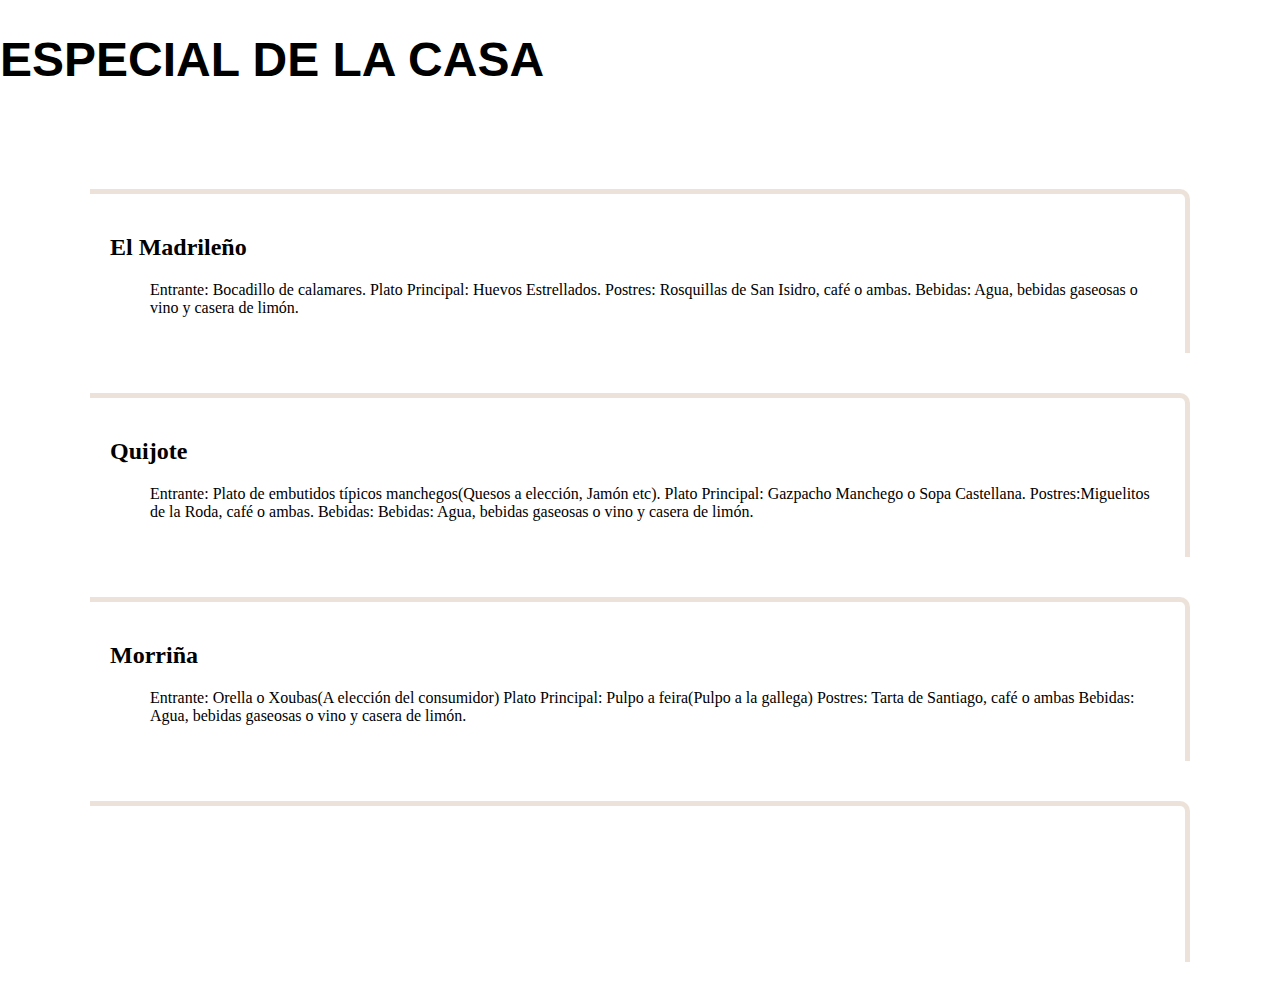
==== src/especial-casa.html @ fd7764ce "Cambio color borde tarjetas" ====
<!DOCTYPE html>
<html lang="es-ES">
    <head>
        <title>Raíces Ibéricas</title>
        <link rel="preconnect" href="https://fonts.googleapis.com">
        <link rel="preconnect" href="https://fonts.gstatic.com" crossorigin>
        <link href="https://fonts.googleapis.com/css2?family=Abril+Fatface&display=swap" rel="stylesheet">
        <meta charset="UTF-8">
        <meta http-equiv="X-UA-Compatible" content="IE=edge">
        <meta name="viewport" content="with=device-width, initial-scale=1">
        <link rel="stylesheet" type="text/css" href="../style/estilos.css">
    </head>
    <body>
        <h1>ESPECIAL DE LA CASA</h1>
        <div class="container">
            <div class="card">
                <h2>El Madrileño</h2>
                <ul>
                    <il>Entrante: Bocadillo de calamares.</il>
                    <il>Plato Principal: Huevos Estrellados.</il>
                    <il>Postres: Rosquillas de San Isidro, café o ambas.</il>
                    <il>Bebidas: Agua, bebidas gaseosas o vino y casera de limón.</il>
                </ul>
            </div>
            <div class="card">
                <h2>Quijote</h2>
                <ul>
                    <il>Entrante: Plato de embutidos típicos manchegos(Quesos a elección, Jamón etc).</il>
                    <il>Plato Principal: Gazpacho Manchego o Sopa Castellana.</il>
                    <il>Postres:Miguelitos de la Roda, café o ambas. </il>
                    <il>Bebidas: Bebidas: Agua, bebidas gaseosas o vino y casera de limón.</il>
                </ul>
            </div>
            <div class="card">
                <h2>Morriña</h2>
                <ul>
                    <il>Entrante: Orella o Xoubas(A elección del consumidor)</il>
                    <il>Plato Principal: Pulpo a feira(Pulpo a la gallega)</il>
                    <il>Postres: Tarta de Santiago, café o ambas</il>
                    <il>Bebidas: Agua, bebidas gaseosas o vino y casera de limón.</il>
                </ul>
            </div>
            <div class="card">
                <h2></h2>
                    <ul>
                        <li></li>
                        <li></li>
                        <li></li>
                        <li></li>
                    </ul>
            </div>
        </div>


    </body>
</html>
---- style/estilos.css ----
.container{
    max-width: 1100px;
    margin: auto;
    padding: 30px;
    margin-top: 10px;
    margin-left: auto;
    margin-right: auto;
    justify-content: center;
}
.card{
    border-radius: 0 10px 0 0;
    padding: 20px;
    margin-top: 40px;
    align-items: center;
    border-right: 5px solid rgba(176, 124, 92, 0.224);
    border-top: 5px solid rgba(176, 124, 92, 0.224);
}
a:link{
    text-decoration: none;
}
a:hover{
    text-decoration: underline;
}
a.button:hover{
    font-size: 105%;
    text-decoration: none;
}
a:visited{
    color: blueviolet;
}
a.button:visited{
    color: initial;
}
a:active{
    color: gold;
}
a.button:active{
    background-color:forestgreen;
}
.little{
    max-width: 35px;
}
body{
    margin: 0;
}
p{
    font-family: 'Arvo', serif;
    font-size: medium;
}
h1{
    font-family: 'Golos Text', sans-serif;
    font-size: xxx-large;
}
.kid{
    font-family: 'Luckiest Guy', cursive;
}
.button{
    background-color:darkslategrey;
    border-radius: 5px;
    border: none;
    color: black;
    display: inline-block;
    padding: 15px 15px;
    text-align: center;
    cursor: pointer;
    font-size: 16px;
    box-shadow: 3px 3px 3px grey;
}
header{
    display: flex;
    justify-content: space-between;
    align-items: center;
    background-color: rgb(84, 154, 167);
    padding: 10px;
}
header h1{
    margin: 0;
    text-align: center;
}
header img{
    max-width: 250px;
}
li{ 
    font-family: 'Gloock', serif;
    display: flex;
    align-items: center;
    padding-right: 10px;
    padding: 10px;
}
li img{
    margin-right: 25px;
    max-width: 86px;
}
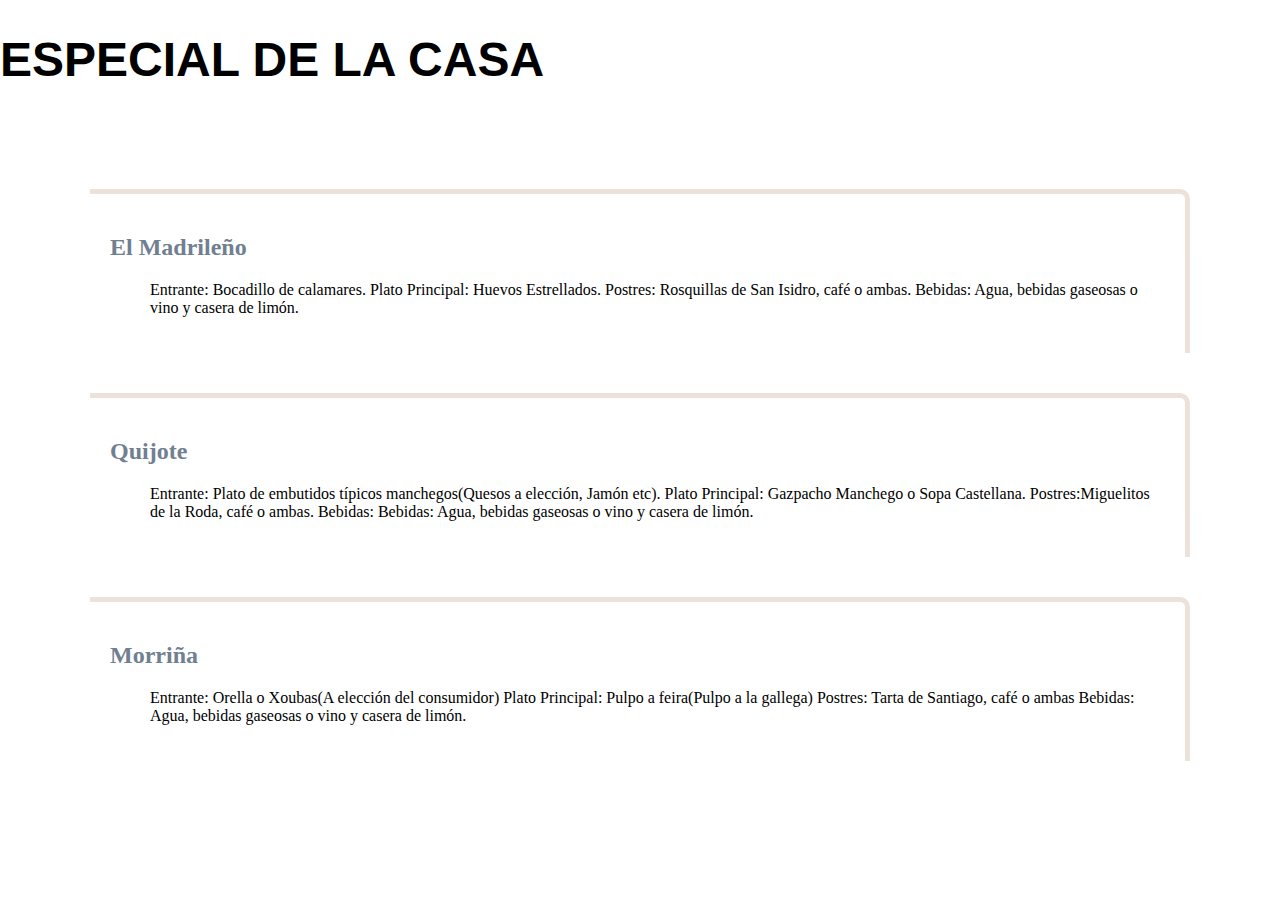
==== commit 6f45b57d: "Cambios limpieza de código" ====
--- a/src/especial-casa.html
+++ b/src/especial-casa.html
@@ -40,17 +40,6 @@
                     <il>Bebidas: Agua, bebidas gaseosas o vino y casera de limón.</il>
                 </ul>
             </div>
-            <div class="card">
-                <h2></h2>
-                    <ul>
-                        <li></li>
-                        <li></li>
-                        <li></li>
-                        <li></li>
-                    </ul>
-            </div>
         </div>
-
-
     </body>
 </html>--- a/style/estilos.css
+++ b/style/estilos.css
@@ -19,26 +19,17 @@
     text-decoration: none;
 }
 a:hover{
-    text-decoration: underline;
-}
-a.button:hover{
     font-size: 105%;
     text-decoration: none;
 }
 a:visited{
-    color: blueviolet;
-}
-a.button:visited{
-    color: initial;
+    color: rgb(43, 189, 226);
 }
 a:active{
-    color: gold;
-}
-a.button:active{
     background-color:forestgreen;
 }
 .little{
-    max-width: 35px;
+    max-width: 85px;
 }
 body{
     margin: 0;
@@ -55,13 +46,14 @@
     font-family: 'Luckiest Guy', cursive;
 }
 .button{
-    background-color:darkslategrey;
+    background-color:rgb(73, 139, 112);
     border-radius: 5px;
     border: none;
     color: black;
     display: inline-block;
     padding: 15px 15px;
     text-align: center;
+    align-items: center;
     cursor: pointer;
     font-size: 16px;
     box-shadow: 3px 3px 3px grey;
@@ -90,4 +82,8 @@
 li img{
     margin-right: 25px;
     max-width: 86px;
+}
+h2{
+    color: slategrey;
+    font-family: 'Arvo', serif;
 }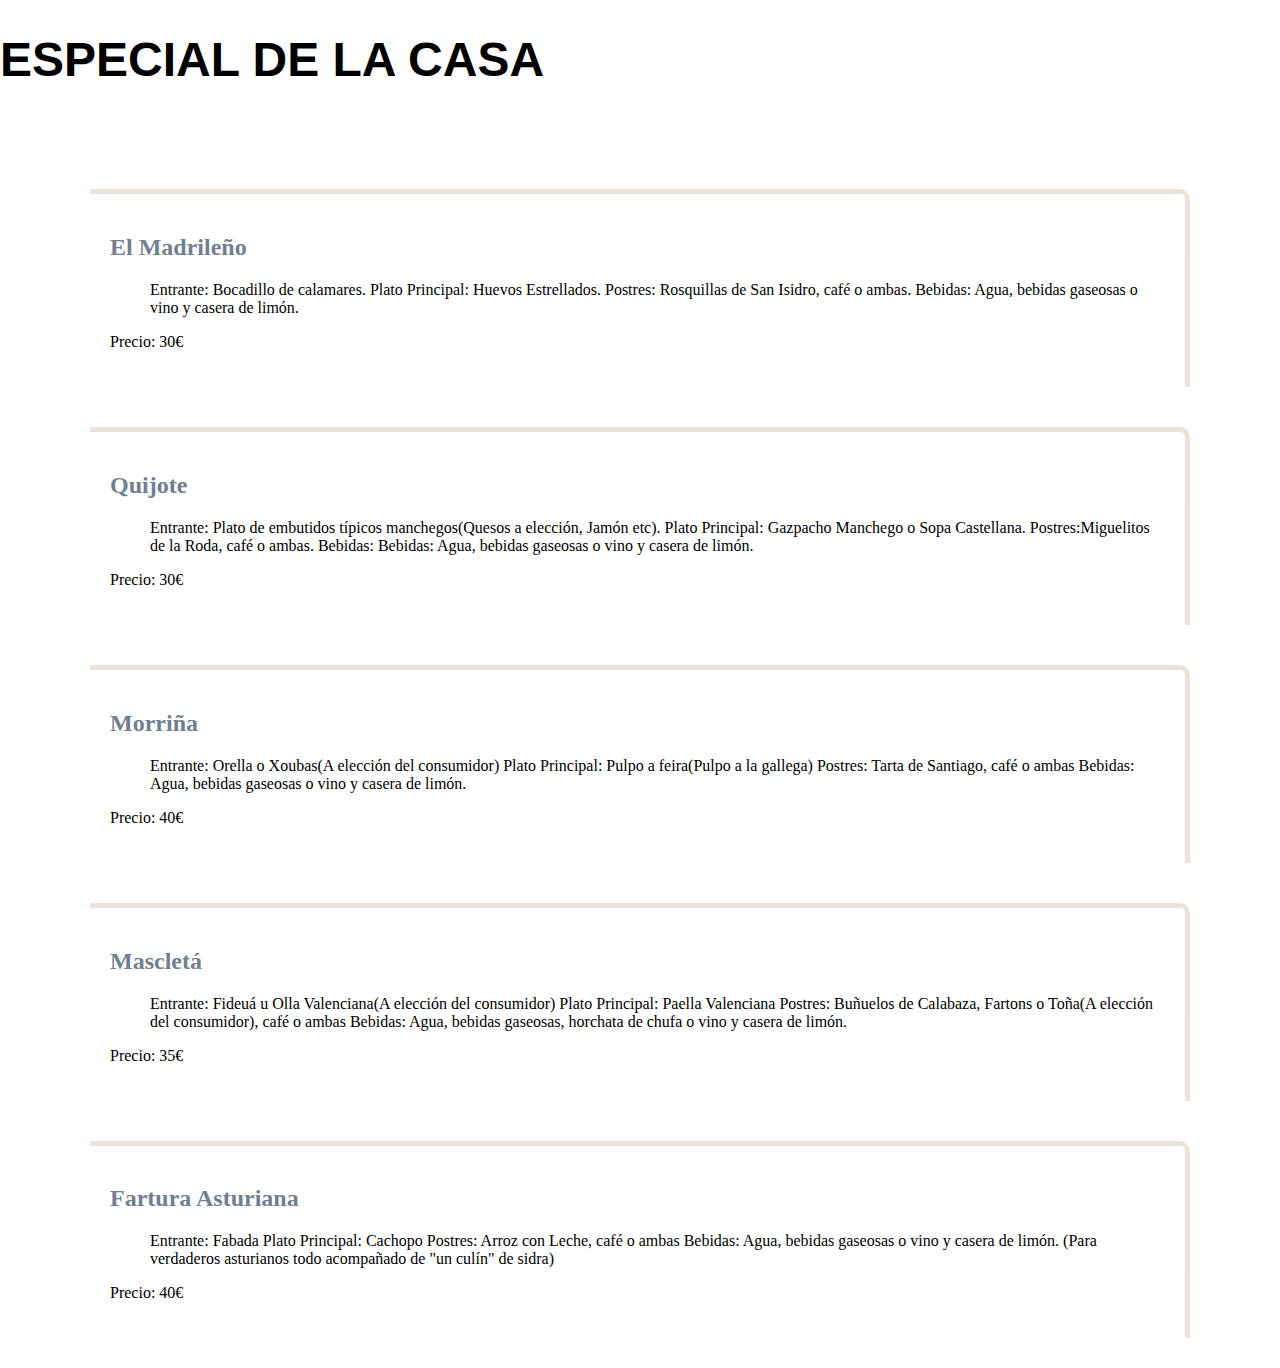
==== commit 193d756e: "especial de la casa terminado" ====
--- a/src/especial-casa.html
+++ b/src/especial-casa.html
@@ -21,7 +21,9 @@
                     <il>Postres: Rosquillas de San Isidro, café o ambas.</il>
                     <il>Bebidas: Agua, bebidas gaseosas o vino y casera de limón.</il>
                 </ul>
+                <p text-align="right">Precio: 30€</p>
             </div>
+
             <div class="card">
                 <h2>Quijote</h2>
                 <ul>
@@ -30,7 +32,9 @@
                     <il>Postres:Miguelitos de la Roda, café o ambas. </il>
                     <il>Bebidas: Bebidas: Agua, bebidas gaseosas o vino y casera de limón.</il>
                 </ul>
+                <p text-align="right">Precio: 30€</p>
             </div>
+
             <div class="card">
                 <h2>Morriña</h2>
                 <ul>
@@ -39,7 +43,34 @@
                     <il>Postres: Tarta de Santiago, café o ambas</il>
                     <il>Bebidas: Agua, bebidas gaseosas o vino y casera de limón.</il>
                 </ul>
+                <p text-align="right">Precio: 40€</p>
             </div>
+
+            <div class="card">
+                <h2>Mascletá</h2>
+                <ul>
+                    <il>Entrante: Fideuá u Olla Valenciana(A elección del consumidor)</il>
+                    <il>Plato Principal: Paella Valenciana</il>
+                    <il>Postres: Buñuelos de Calabaza, Fartons o Toña(A elección del consumidor), 
+                        café o ambas</il>
+                    <il>Bebidas: Agua, bebidas gaseosas, 
+                        horchata de chufa o vino y casera de limón.</il>
+                </ul>
+                <p text-align="right">Precio: 35€</p>
+            </div>
+
+            <div class="card">
+                <h2>Fartura Asturiana</h2>
+                <ul>
+                    <il>Entrante: Fabada</il>
+                    <il>Plato Principal: Cachopo</il>
+                    <il>Postres: Arroz con Leche, café o ambas</il>
+                    <il>Bebidas: Agua, bebidas gaseosas o vino y casera de limón.
+                        (Para verdaderos asturianos todo acompañado de "un culín" de sidra)</il>
+                </ul>
+                <p text-align="right">Precio: 40€</p>
+            </div>
+
         </div>
     </body>
 </html>--- a/style/estilos.css
+++ b/style/estilos.css
@@ -23,7 +23,7 @@
     text-decoration: none;
 }
 a:visited{
-    color: rgb(43, 189, 226);
+    background-color: rgb(43, 189, 226);
 }
 a:active{
     background-color:forestgreen;
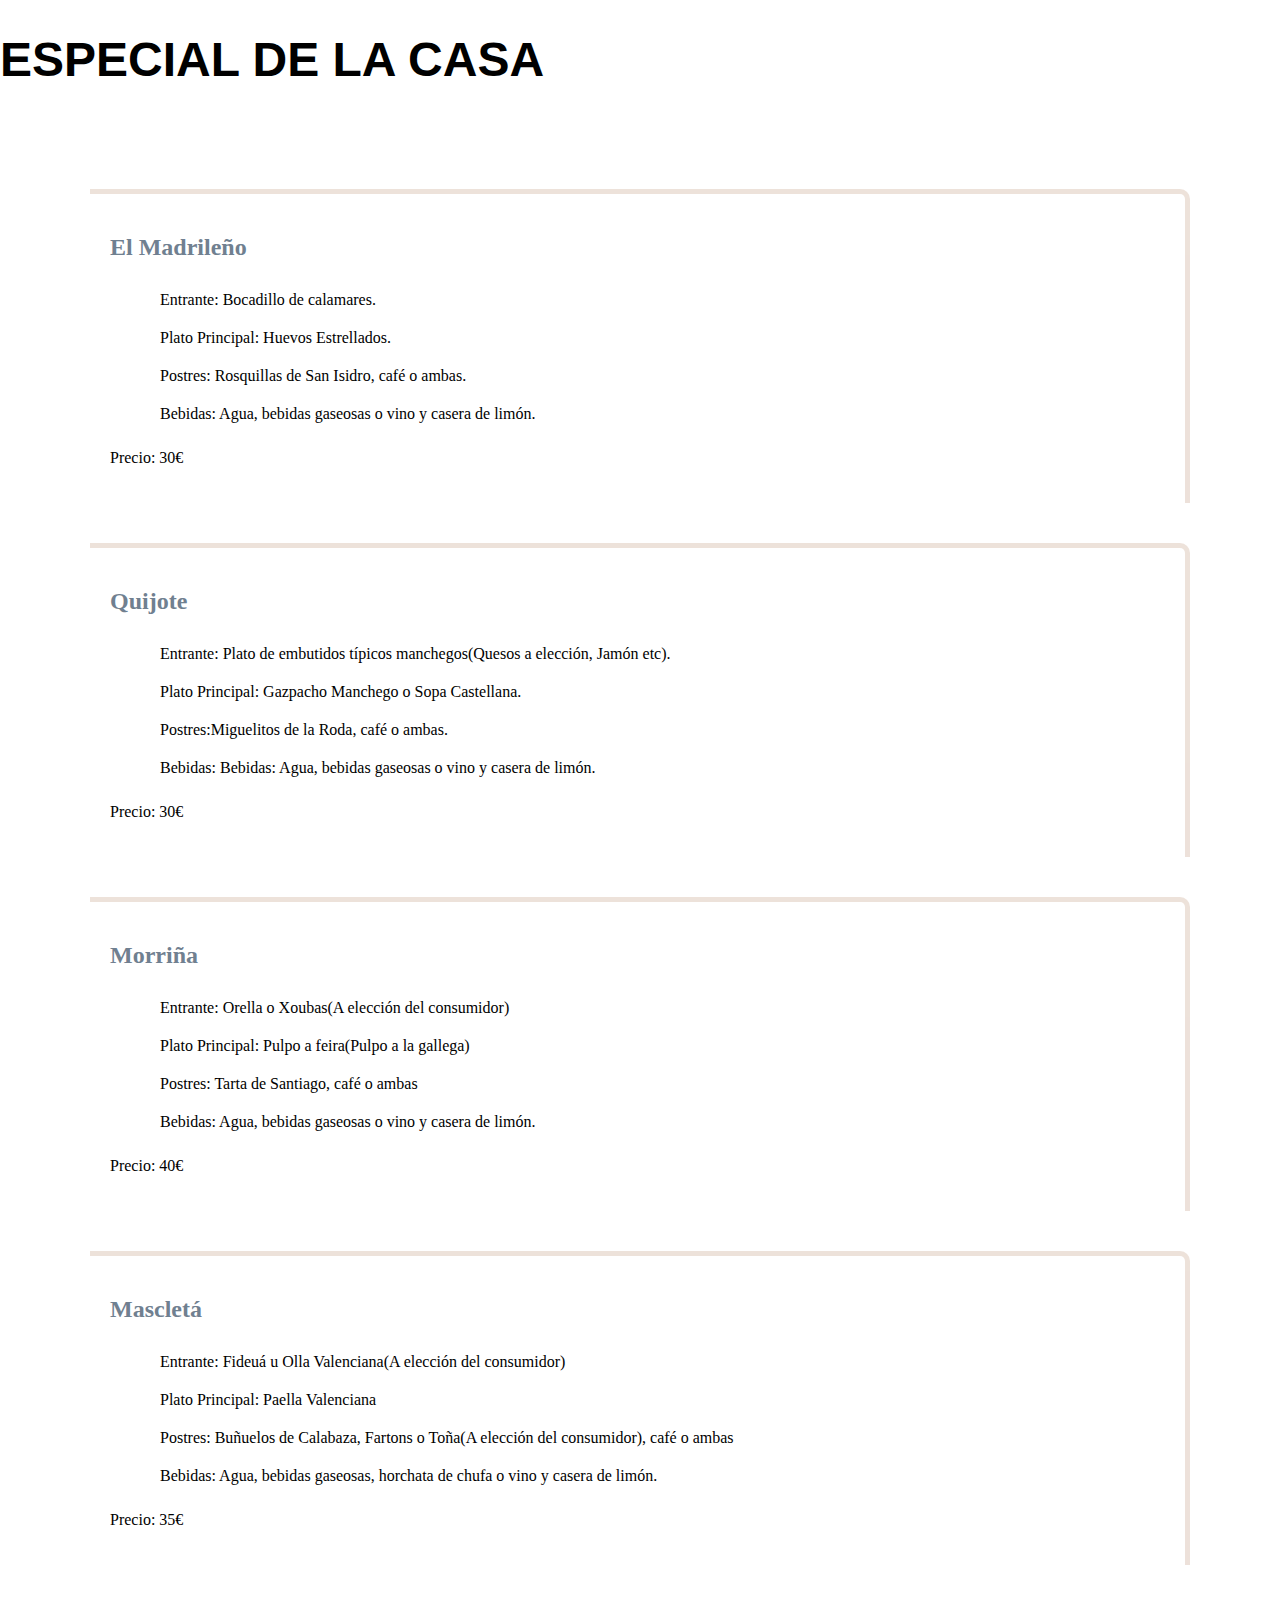
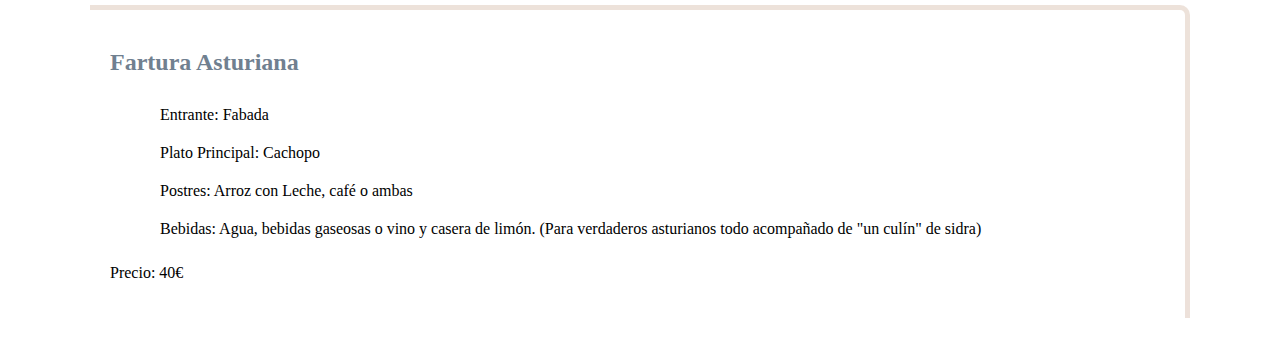
==== commit c4b4d09c: "especial de la casa arreglo" ====
--- a/src/especial-casa.html
+++ b/src/especial-casa.html
@@ -16,10 +16,10 @@
             <div class="card">
                 <h2>El Madrileño</h2>
                 <ul>
-                    <il>Entrante: Bocadillo de calamares.</il>
-                    <il>Plato Principal: Huevos Estrellados.</il>
-                    <il>Postres: Rosquillas de San Isidro, café o ambas.</il>
-                    <il>Bebidas: Agua, bebidas gaseosas o vino y casera de limón.</il>
+                    <li>Entrante: Bocadillo de calamares.</li>
+                    <li>Plato Principal: Huevos Estrellados.</li>
+                    <li>Postres: Rosquillas de San Isidro, café o ambas.</li>
+                    <li>Bebidas: Agua, bebidas gaseosas o vino y casera de limón.</li>
                 </ul>
                 <p text-align="right">Precio: 30€</p>
             </div>
@@ -27,10 +27,10 @@
             <div class="card">
                 <h2>Quijote</h2>
                 <ul>
-                    <il>Entrante: Plato de embutidos típicos manchegos(Quesos a elección, Jamón etc).</il>
-                    <il>Plato Principal: Gazpacho Manchego o Sopa Castellana.</il>
-                    <il>Postres:Miguelitos de la Roda, café o ambas. </il>
-                    <il>Bebidas: Bebidas: Agua, bebidas gaseosas o vino y casera de limón.</il>
+                    <li>Entrante: Plato de embutidos típicos manchegos(Quesos a elección, Jamón etc).</li>
+                    <li>Plato Principal: Gazpacho Manchego o Sopa Castellana.</li>
+                    <li>Postres:Miguelitos de la Roda, café o ambas. </li>
+                    <li>Bebidas: Bebidas: Agua, bebidas gaseosas o vino y casera de limón.</li>
                 </ul>
                 <p text-align="right">Precio: 30€</p>
             </div>
@@ -38,10 +38,10 @@
             <div class="card">
                 <h2>Morriña</h2>
                 <ul>
-                    <il>Entrante: Orella o Xoubas(A elección del consumidor)</il>
-                    <il>Plato Principal: Pulpo a feira(Pulpo a la gallega)</il>
-                    <il>Postres: Tarta de Santiago, café o ambas</il>
-                    <il>Bebidas: Agua, bebidas gaseosas o vino y casera de limón.</il>
+                    <li>Entrante: Orella o Xoubas(A elección del consumidor)</li>
+                    <li>Plato Principal: Pulpo a feira(Pulpo a la gallega)</li>
+                    <li>Postres: Tarta de Santiago, café o ambas</li>
+                    <li>Bebidas: Agua, bebidas gaseosas o vino y casera de limón.</li>
                 </ul>
                 <p text-align="right">Precio: 40€</p>
             </div>
@@ -49,12 +49,12 @@
             <div class="card">
                 <h2>Mascletá</h2>
                 <ul>
-                    <il>Entrante: Fideuá u Olla Valenciana(A elección del consumidor)</il>
-                    <il>Plato Principal: Paella Valenciana</il>
-                    <il>Postres: Buñuelos de Calabaza, Fartons o Toña(A elección del consumidor), 
-                        café o ambas</il>
-                    <il>Bebidas: Agua, bebidas gaseosas, 
-                        horchata de chufa o vino y casera de limón.</il>
+                    <li>Entrante: Fideuá u Olla Valenciana(A elección del consumidor)</li>
+                    <li>Plato Principal: Paella Valenciana</li>
+                    <li>Postres: Buñuelos de Calabaza, Fartons o Toña(A elección del consumidor), 
+                        café o ambas</li>
+                    <li>Bebidas: Agua, bebidas gaseosas, 
+                        horchata de chufa o vino y casera de limón.</li>
                 </ul>
                 <p text-align="right">Precio: 35€</p>
             </div>
@@ -62,11 +62,11 @@
             <div class="card">
                 <h2>Fartura Asturiana</h2>
                 <ul>
-                    <il>Entrante: Fabada</il>
-                    <il>Plato Principal: Cachopo</il>
-                    <il>Postres: Arroz con Leche, café o ambas</il>
-                    <il>Bebidas: Agua, bebidas gaseosas o vino y casera de limón.
-                        (Para verdaderos asturianos todo acompañado de "un culín" de sidra)</il>
+                    <li>Entrante: Fabada</li>
+                    <li>Plato Principal: Cachopo</li>
+                    <li>Postres: Arroz con Leche, café o ambas</li>
+                    <li>Bebidas: Agua, bebidas gaseosas o vino y casera de limón.
+                        (Para verdaderos asturianos todo acompañado de "un culín" de sidra)</li>
                 </ul>
                 <p text-align="right">Precio: 40€</p>
             </div>
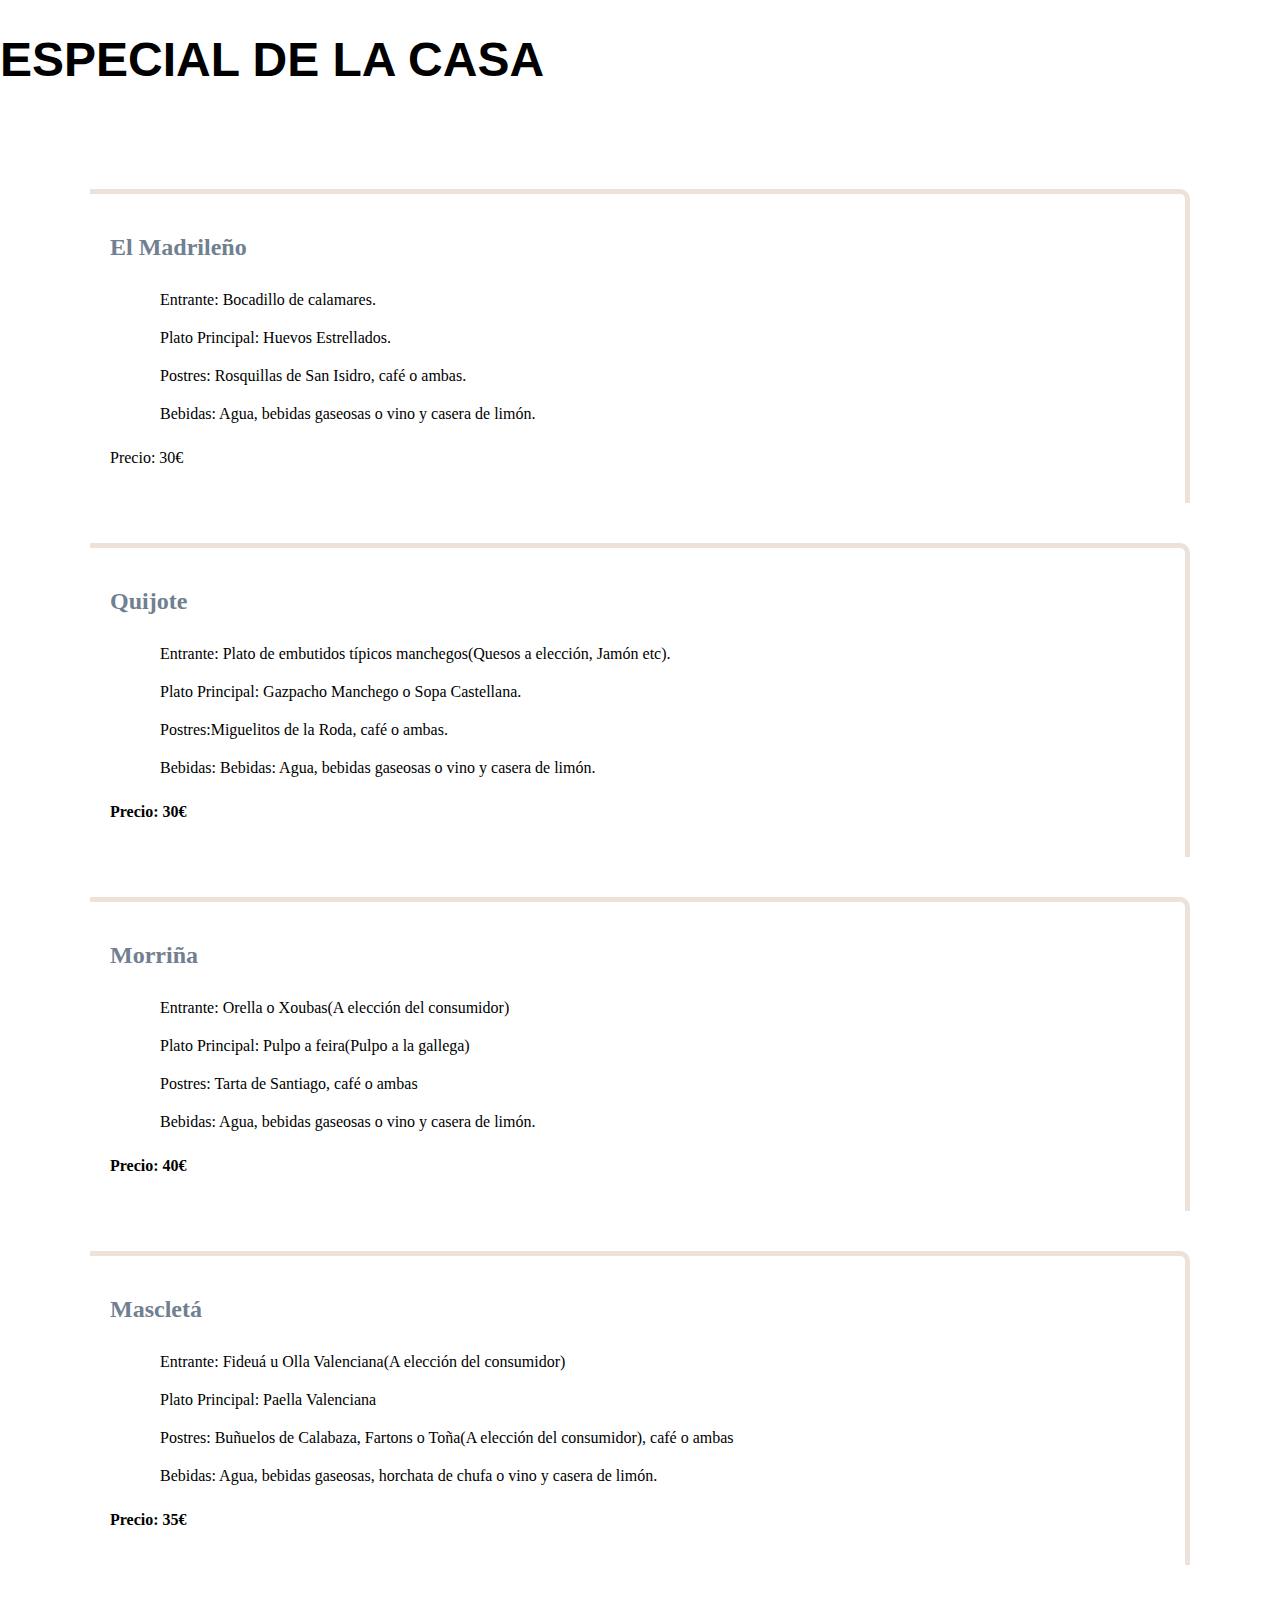
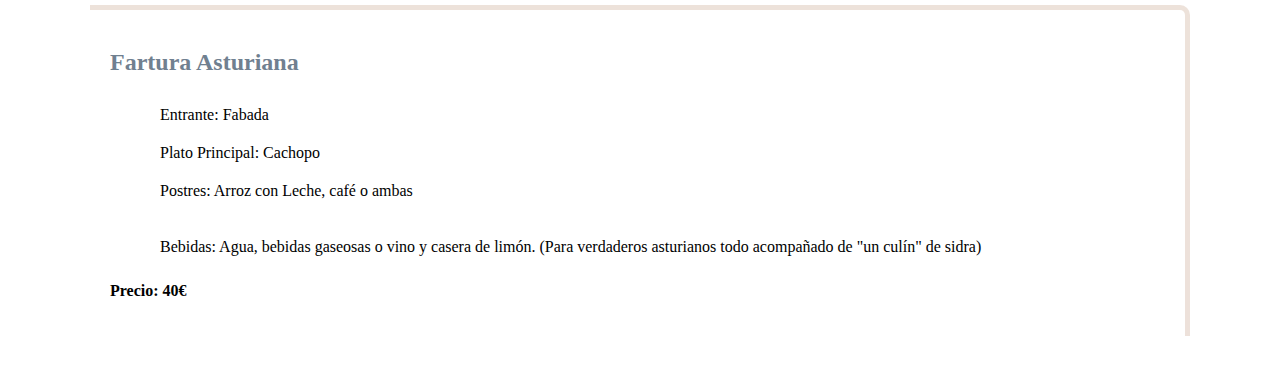
==== commit 088299e1: "especial de la casa arreglo 2" ====
--- a/src/especial-casa.html
+++ b/src/especial-casa.html
@@ -21,7 +21,7 @@
                     <li>Postres: Rosquillas de San Isidro, café o ambas.</li>
                     <li>Bebidas: Agua, bebidas gaseosas o vino y casera de limón.</li>
                 </ul>
-                <p text-align="right">Precio: 30€</p>
+                <p>Precio: 30€</p>
             </div>
 
             <div class="card">
@@ -32,7 +32,7 @@
                     <li>Postres:Miguelitos de la Roda, café o ambas. </li>
                     <li>Bebidas: Bebidas: Agua, bebidas gaseosas o vino y casera de limón.</li>
                 </ul>
-                <p text-align="right">Precio: 30€</p>
+                <p><b>Precio: 30€</b></p>
             </div>
 
             <div class="card">
@@ -43,7 +43,7 @@
                     <li>Postres: Tarta de Santiago, café o ambas</li>
                     <li>Bebidas: Agua, bebidas gaseosas o vino y casera de limón.</li>
                 </ul>
-                <p text-align="right">Precio: 40€</p>
+                <p><b>Precio: 40€</b></p>
             </div>
 
             <div class="card">
@@ -56,7 +56,7 @@
                     <li>Bebidas: Agua, bebidas gaseosas, 
                         horchata de chufa o vino y casera de limón.</li>
                 </ul>
-                <p text-align="right">Precio: 35€</p>
+                <p><b>Precio: 35€</b></p>
             </div>
 
             <div class="card">
@@ -65,10 +65,10 @@
                     <li>Entrante: Fabada</li>
                     <li>Plato Principal: Cachopo</li>
                     <li>Postres: Arroz con Leche, café o ambas</li>
-                    <li>Bebidas: Agua, bebidas gaseosas o vino y casera de limón.
-                        (Para verdaderos asturianos todo acompañado de "un culín" de sidra)</li>
+                    <li><br>Bebidas: Agua, bebidas gaseosas o vino y casera de limón.
+                        (Para verdaderos asturianos todo acompañado de "un culín" de sidra)</br></li>
                 </ul>
-                <p text-align="right">Precio: 40€</p>
+                <p><b>Precio: 40€</b></p>
             </div>
 
         </div>
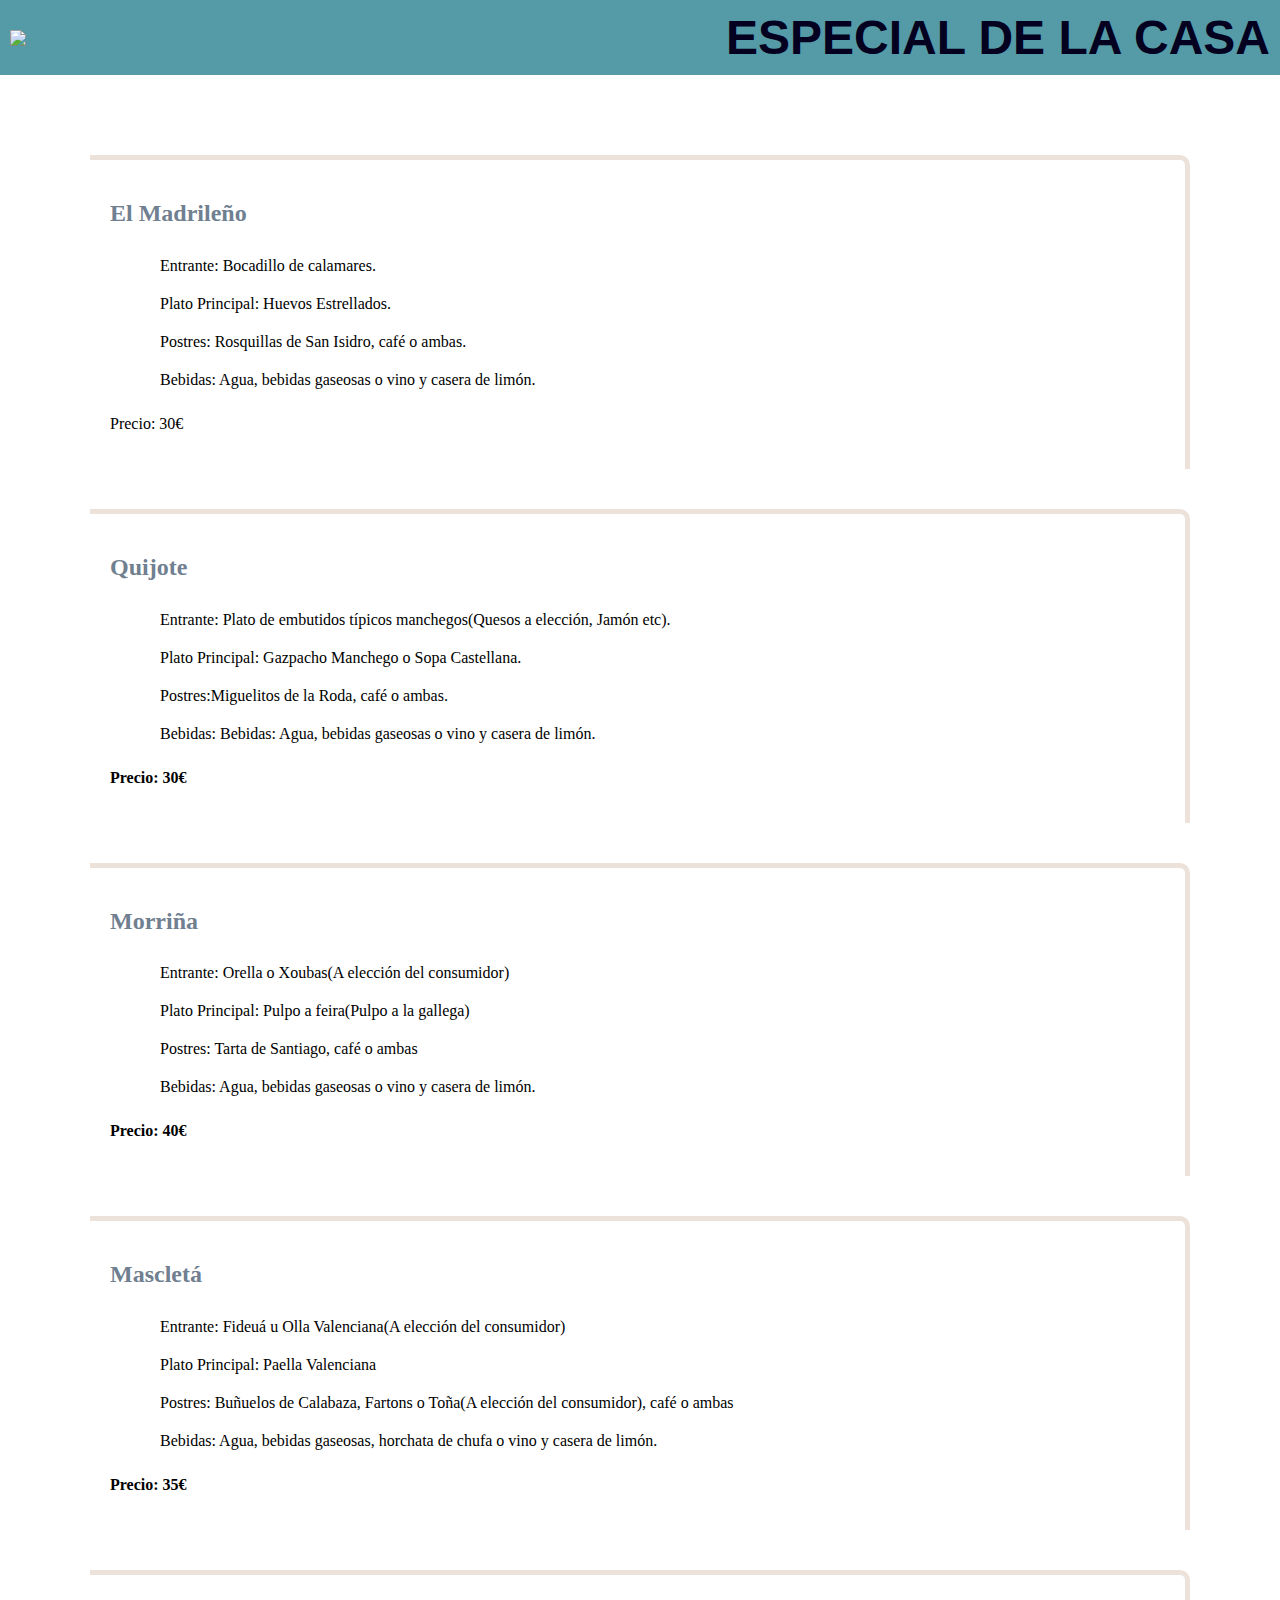
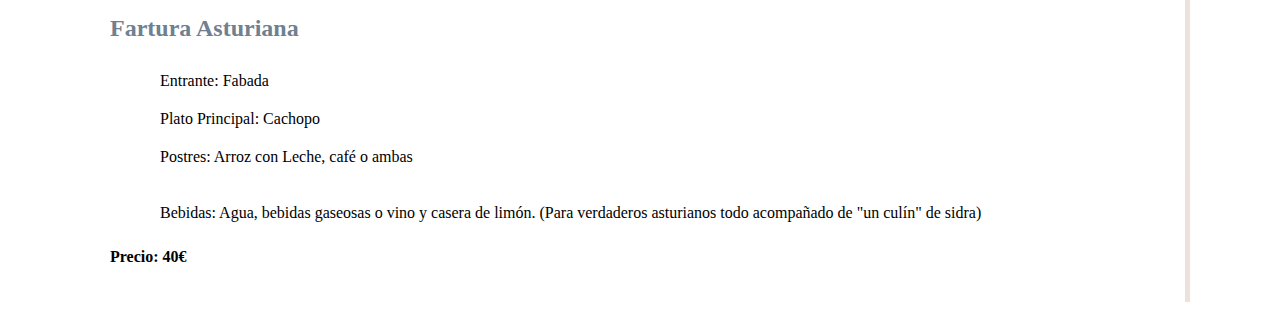
==== commit 34748eae: "Cambio color h1 y header especial-casa" ====
--- a/src/especial-casa.html
+++ b/src/especial-casa.html
@@ -10,8 +10,11 @@
         <meta name="viewport" content="with=device-width, initial-scale=1">
         <link rel="stylesheet" type="text/css" href="../style/estilos.css">
     </head>
-    <body>
-        <h1>ESPECIAL DE LA CASA</h1>
+    <body>        
+        <header>
+            <img src="./img/raices-ibericas.png">
+            <h1>ESPECIAL DE LA CASA</h1>
+        </header>
         <div class="container">
             <div class="card">
                 <h2>El Madrileño</h2>
--- a/style/estilos.css
+++ b/style/estilos.css
@@ -41,6 +41,7 @@
 h1{
     font-family: 'Golos Text', sans-serif;
     font-size: xxx-large;
+    color: rgb(3, 0, 32);
 }
 .kid{
     font-family: 'Luckiest Guy', cursive;
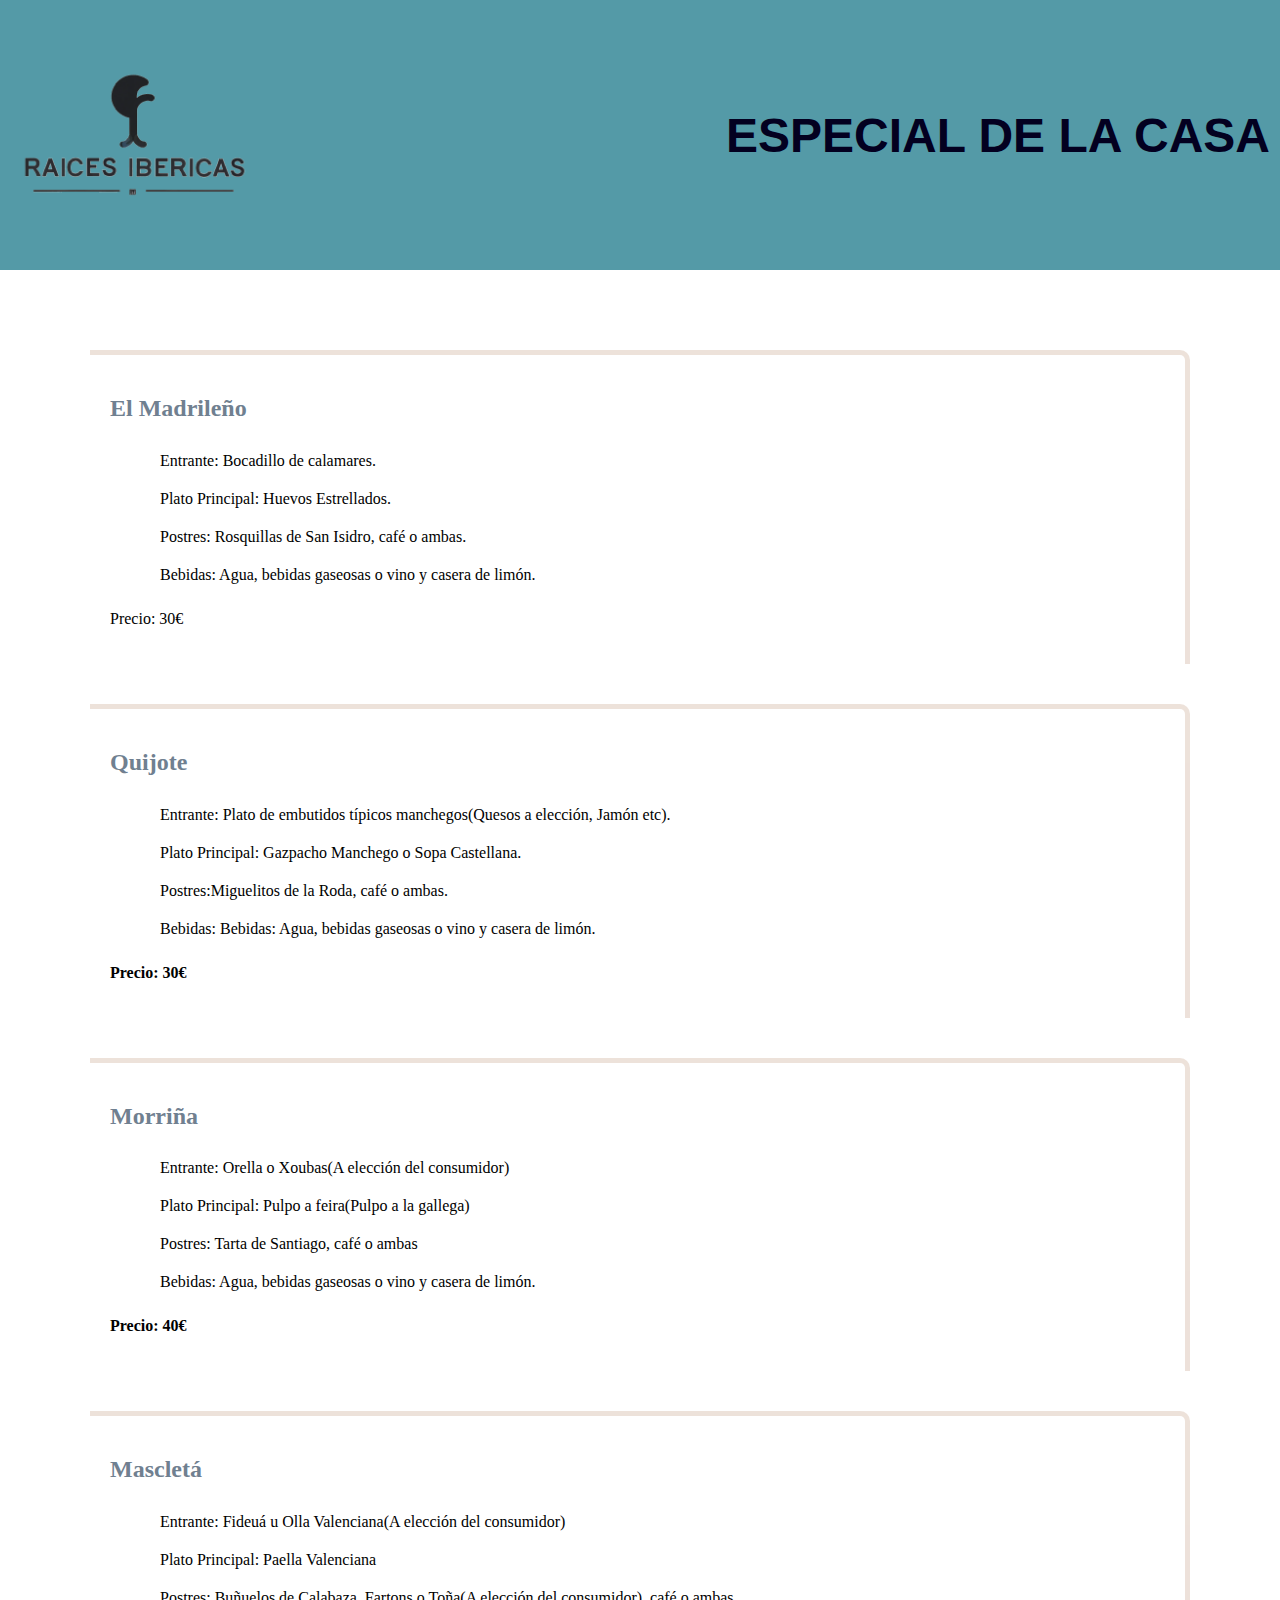
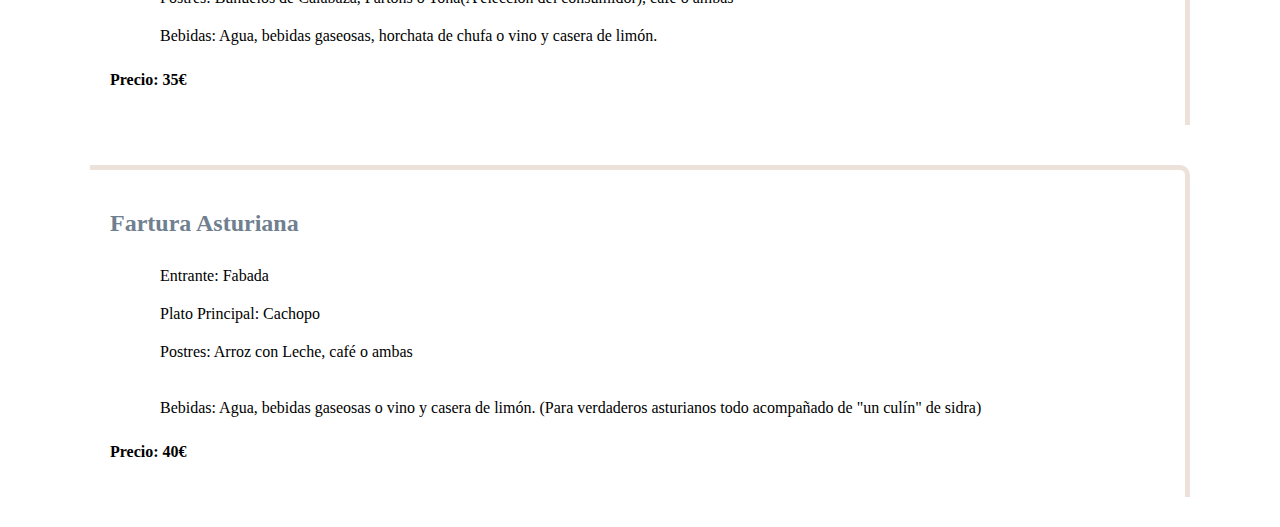
==== commit 8f568506: "Correción error enlace imagen" ====
--- a/src/especial-casa.html
+++ b/src/especial-casa.html
@@ -9,10 +9,11 @@
         <meta http-equiv="X-UA-Compatible" content="IE=edge">
         <meta name="viewport" content="with=device-width, initial-scale=1">
         <link rel="stylesheet" type="text/css" href="../style/estilos.css">
+        <link rel="shortcut icon" type="image/png" href="../img/icon-raices.png">
     </head>
     <body>        
         <header>
-            <img src="./img/raices-ibericas.png">
+            <img src="../img/raices-ibericas.png">
             <h1>ESPECIAL DE LA CASA</h1>
         </header>
         <div class="container">
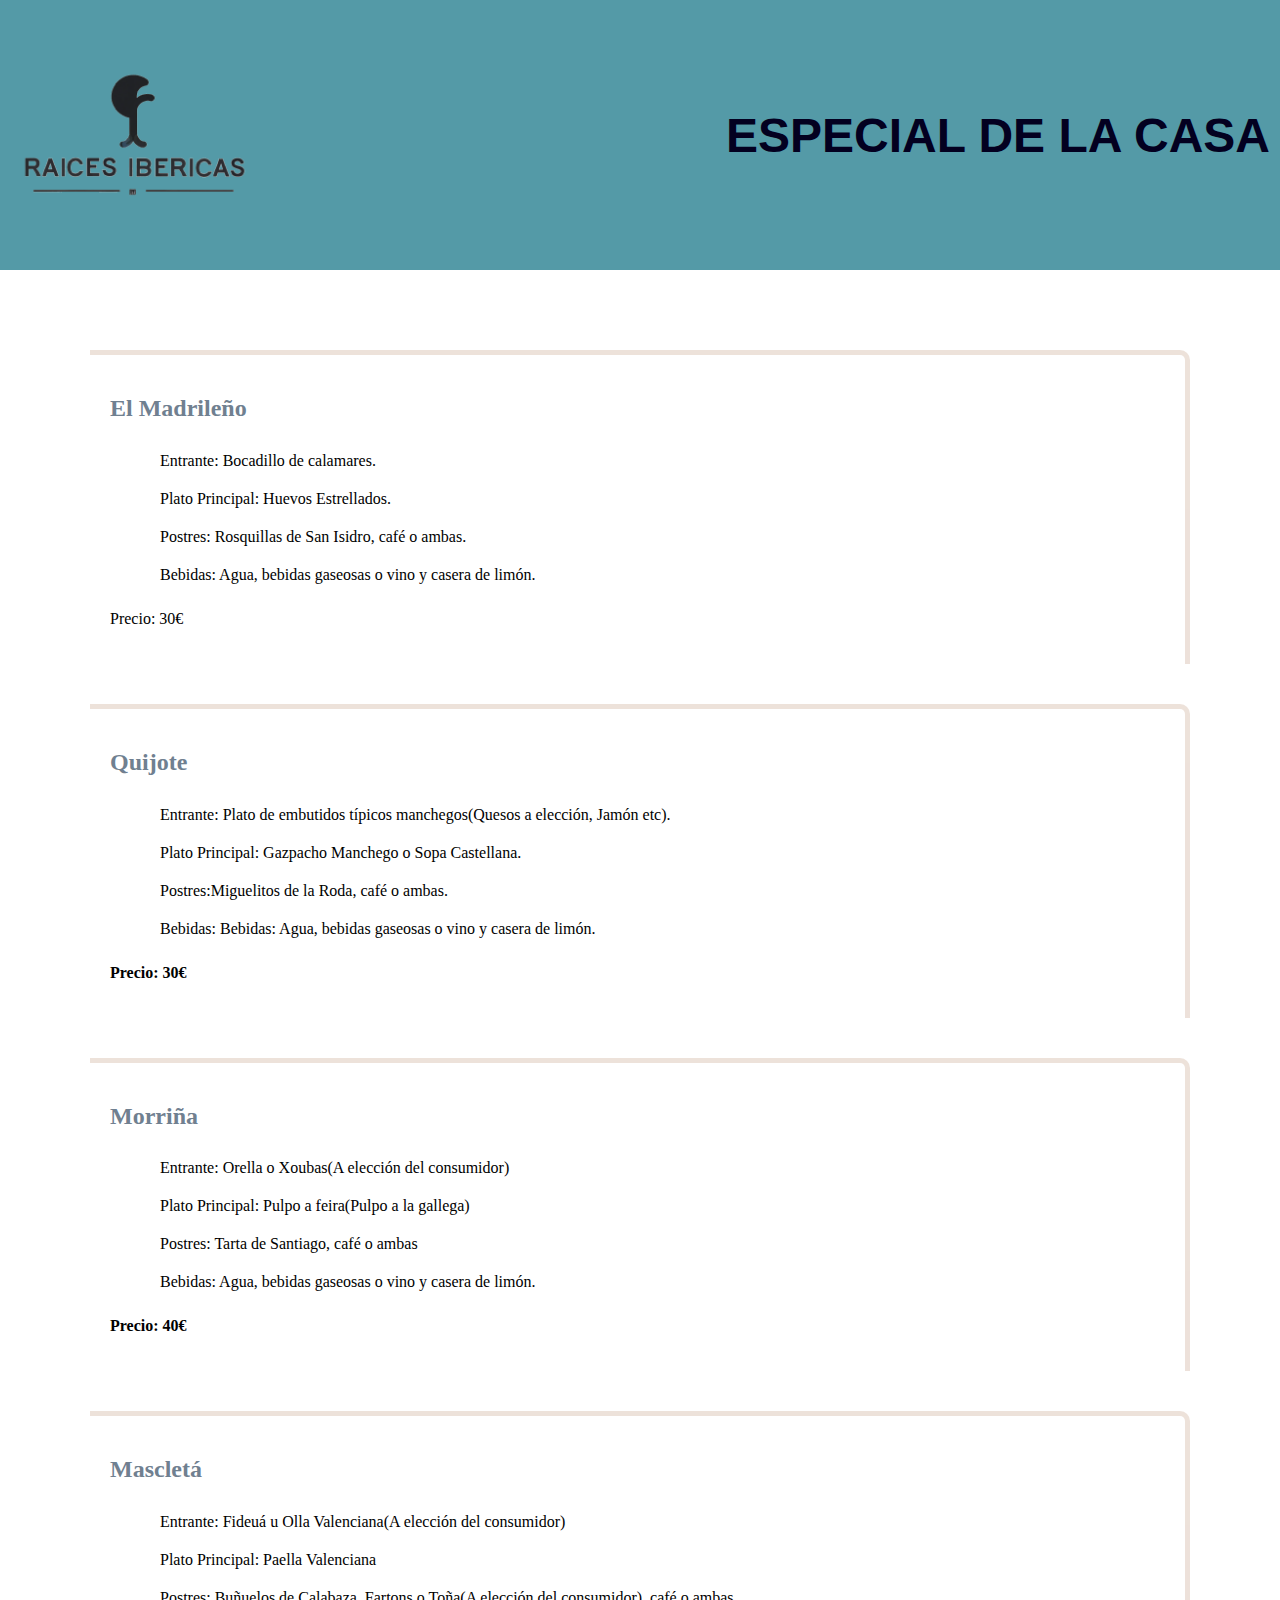
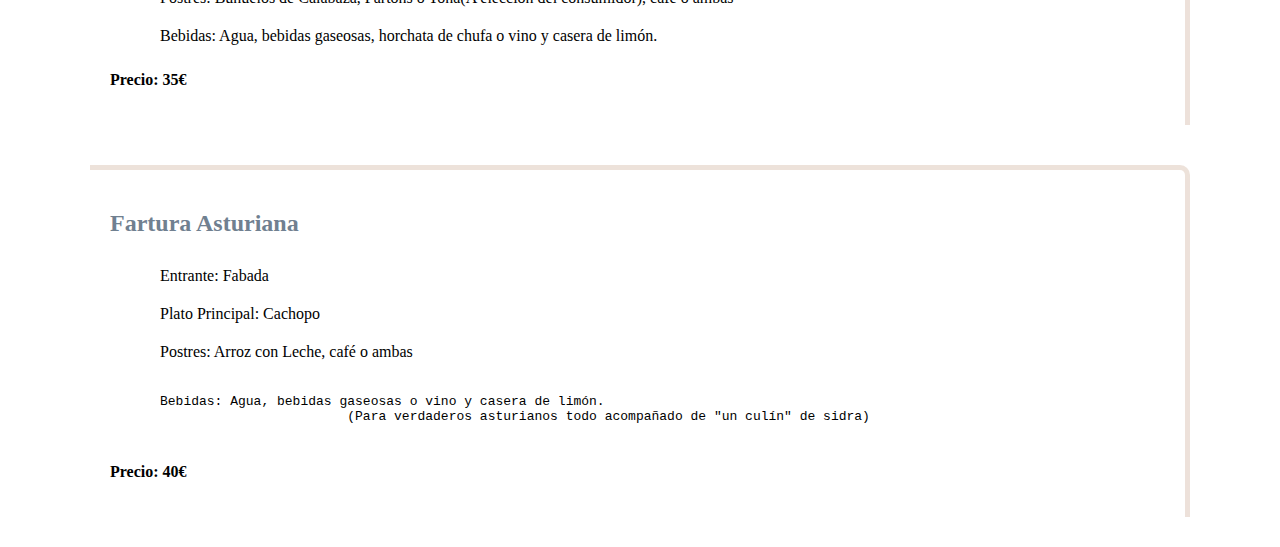
==== commit 6d74f4dc: "especial de la casa arreglo 3" ====
--- a/src/especial-casa.html
+++ b/src/especial-casa.html
@@ -69,8 +69,8 @@
                     <li>Entrante: Fabada</li>
                     <li>Plato Principal: Cachopo</li>
                     <li>Postres: Arroz con Leche, café o ambas</li>
-                    <li><br>Bebidas: Agua, bebidas gaseosas o vino y casera de limón.
-                        (Para verdaderos asturianos todo acompañado de "un culín" de sidra)</br></li>
+                    <li><pre>Bebidas: Agua, bebidas gaseosas o vino y casera de limón. 
+                        (Para verdaderos asturianos todo acompañado de "un culín" de sidra)</pre></li>
                 </ul>
                 <p><b>Precio: 40€</b></p>
             </div>
